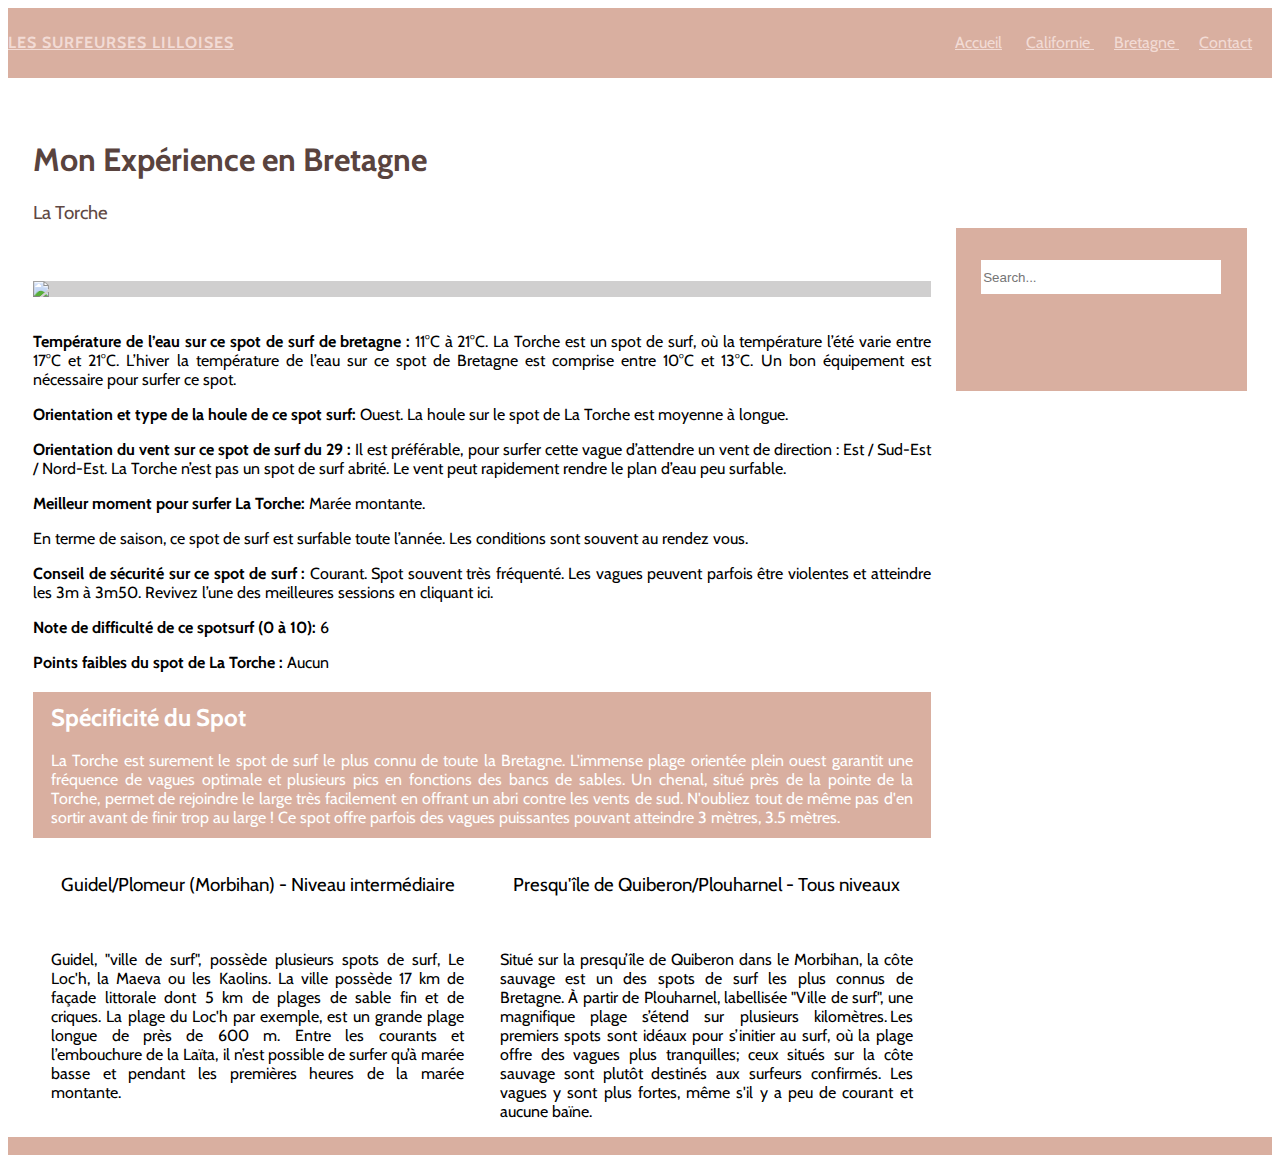
==== bretagne.html @ 43b5da77 "Add files via upload" ====
<!doctype html>
<html>
<head>
<meta charset="UTF-8">

<title>Bretagne - Les Surfeuses Lilloises</title>
	
<link href="BlogPostAssets/styles/blogPostStyle.css" rel="stylesheet" type="text/css">

	<!-- Font -->
	
	<link href="https://fonts.googleapis.com/css?family=Cabin&display=swap" rel="stylesheet">


	<!-- css -->

	<link rel="stylesheet" href="indexhtml/css/bootstrap.min.css">
  
<style>
  /* Global Styles */
/* font-family: 'Cabin', sans-serif; */
/* rose claire : #D9AFA0 */
/* rose claire blanc : #F2DBD5 ; */
/* violet foncé : #59433E; */

#mainwrapper {
  padding: 0;
  margin-left: auto;
  margin-right: auto;
  font-family: 'Cabin';
  overflow: auto;
}


.header {
  background-color: #D9AFA0;
  height: 70px;
  line-height: 70px;
  width: 100%;
  
}

.logo {
  color: #F2DBD5;
  text-transform: uppercase;
  font-weight: bold;
  letter-spacing: 1px;
  float: left;
}

.menu {
  float: right;

}

.menu a {
  color:#F2DBD5;
  margin-right: 20px;

}

.menu a:hover {
  color:#59433E;
}

div .mySlides {
  width: 100%;
  background-color: rgba(208,207,207,1.00);
}

#content #mainContent h1, #content #mainContent h2 {
  color: #59433E;
}
#content #mainContent h3 {
  font-family: 'Cabin', sans-serif;
  font-style: normal;
  font-weight: 200;
  color:#604843;
}
#content #mainContent #bannerImage {
  width: 100%;
  background-color: rgba(208,207,207,1.00);
}
#content #mainContent p {
  color: #000000;
  font-family: 'Cabin', sans-serif;
  font-style: normal;
  font-weight: 200;
  text-align: justify;
}
#content #mainContent #authorInfo {
  background-color: #D9AFA0;
}
#content #mainContent #authorInfo h2, #content #mainContent #authorInfo p {
  color: #FFFFFF;
  padding-left: 2%;
  padding-top: 11px;
}
#content #mainContent #authorInfo p {
  color: #FFFFFF;
  padding-left: 2%;
  padding-top: 0px;
  padding-bottom: 11px;
  padding-right: 2%;
}
footer article {
  width: 46%;
  float: left;
  padding-left: 2%;
  padding-right: 2%;
  text-align: justify;
  font-family: 'Cabin', sans-serif;
  font-style: normal;
  font-weight: 200;
  color: #000000;
}
footer article h3 {
  text-align: center;
  font-family: 'Cabin', sans-serif;
  font-style: normal;
  font-weight: 400;
}
#mainContent {
  padding-left: 2%;
  width: 71%;
  float: left;
  padding-right: 2%;
  padding-top: 41px;
}
#mainwrapper #content #sidebar {
  width: 19%;
  padding-left: 2%;
  padding-right: 2%;
  float: left;
  background-color: #D9AFA0;
  margin-top: 150px;
  padding-top: 32px;
}

#content #sidebar input {
  width: 98%;
  height: 32px;
  border: #000000;
}
#content #sidebar #adimage {
  width: 100%;
  margin-top: 46px;
  float: none;
  overflow: auto;
}
nav ul li {
  list-style-type: none;
  padding-top: 8px;
  padding-bottom: 8px;
}
nav ul {
  padding-left: 0%;
}
nav ul li a {
  color: #000000;
  text-decoration: none;
}
#footerbar {
  height: 18px;
  clear: both;
  background-color: #D9AFA0;
  width: 100%;
}
footer {
  width: 71%;
  padding-left: 2%;
  padding-right: 2%;
}

#mainContent #bannerImage img {
  width: 100%;
}
#sidebar #adimage img {
  width: 100%;
  float: left;
}

/* Responsive Background */

@media (max-width:770px) {

body {
   float:none;
   width:80%;}


.header {
  background-color: #D9AFA0;
  height: 70px;
  line-height: 70px;
  width: 80%%;
}

.menu {
  font-size: 8px;
  margin-right: 20px;
}

.menu a:hover {
  color:#59433E;
}

footer article {
  width: 80%;
  float: right;
  text-align: justify;
  font-family: 'Cabin', sans-serif;
  font-style: normal;
  font-weight: 200;
  color: #000000;
}

footer article h3 {
  text-align: center;
  font-family: 'Cabin', sans-serif;
  font-style: normal;
  font-weight: 400;}
}
</style>

</head>

<body>
	
<div id="mainwrapper">

<div>
<header class="container-fluid header">
	<div class="container">
		<a href="index.html" class="logo"> Les Surfeurses Lilloises </a>
			<nav class="menu">

				<a href="index.html"> Accueil</a> 
				<a href="californie.html"> Californie </a> 
				<a href="index.html"> Bretagne </a> 
				<a href="index.html"> Contact </a>

      </nav>
	</div>
</header>
</div>
	
  <div id="content">
	  
    <section id="mainContent"> 
    
      <h1>Mon Expérience en Bretagne</h1>
      <h3>La Torche</h3>
      <br>
      <br>

      <div>
        <img class="mySlides" src="indexhtml/Images/image1bre.jpg">
        <img class="mySlides" src="indexhtml/Images/bre1.jpg">
        <img class="mySlides" src="indexhtml/Images/bre2.jpg">
      </div>

      <br>

      <p><span style="font-weight: bold;">Température de l’eau sur ce spot de surf de bretagne :</span> 11°C à 21°C. La Torche est un spot de surf, où la température l’été varie entre  17°C et 21°C. L’hiver la température de l’eau  sur ce spot de Bretagne est comprise entre 10°C et 13°C. Un bon équipement est nécessaire pour surfer ce spot.</p>

      <p><span style="font-weight: bold;">Orientation et type de la houle de ce spot surf:</span> Ouest. La houle sur le spot de La Torche est moyenne à longue.</p>

      <p><span style="font-weight: bold;">Orientation du vent sur ce spot de surf du 29 :</span> Il est préférable, pour surfer cette vague d’attendre un vent de direction : Est / Sud-Est / Nord-Est. La Torche n’est pas un spot de surf abrité. Le vent peut rapidement rendre le plan d’eau peu surfable.</p>

      <p><span style="font-weight: bold;">Meilleur moment pour surfer La Torche:</span> Marée montante.</p>

      <p>En terme de saison, ce spot de surf est surfable toute l’année. Les conditions sont souvent au rendez vous.</p>

      <p><span style="font-weight: bold;">Conseil de sécurité sur ce spot de surf :</span> Courant. Spot souvent très fréquenté. Les vagues peuvent parfois être violentes et atteindre les 3m à 3m50. Revivez l’une des meilleures sessions en cliquant ici.</p>

      <p><span style="font-weight: bold;">Note de difficulté de ce spotsurf  (0 à 10):</span> 6</p>

      <p><span style="font-weight: bold;">Points faibles du spot de La Torche :</span> Aucun</p>
      
      <aside id="authorInfo"> 
       <h2>Spécificité du Spot</h2>
        <p>La Torche est surement le spot de surf le plus connu de toute la Bretagne. L'immense plage orientée plein ouest garantit une fréquence de vagues optimale et plusieurs pics en fonctions des bancs de sables. Un chenal, situé près de la pointe de la Torche, permet de rejoindre le large très facilement en offrant un abri contre les vents de sud. N'oubliez tout de même pas d'en sortir avant de finir trop au large ! Ce spot offre parfois des vagues puissantes pouvant atteindre 3 mètres, 3.5 mètres.</p>
      </aside>
    </section>

 <section id="sidebar"> 
     
      <input type="text" placeholder="Search...">
      <div id="adimage"><img src="indexhtml/Images/image3bre.jpg" alt=""/></div>
      
	
	<nav>
        <ul>
			<br>
        </ul>
      </nav>
    </section>
   

<footer> 
   <br>
      <article>
        <h3>Guidel/Plomeur (Morbihan) - Niveau intermédiaire</h3>
        <br>
        <p>Guidel, "ville de surf", possède plusieurs spots de surf, Le Loc'h, la Maeva ou les Kaolins. La ville possède 17 km de façade littorale dont 5 km de plages de sable fin et de criques. La plage du Loc'h par exemple, est un grande plage longue de près de 600 m. 
Entre les courants et l’embouchure de la Laïta, il n’est possible de surfer qu’à marée basse et pendant les premières heures de la marée montante.</p>
      </article>
      <article>
        <h3>Presqu'île de Quiberon/Plouharnel - Tous niveaux</h3>
        <br>
        <p>Situé sur la presqu’île de Quiberon dans le Morbihan, la côte sauvage est un des spots de surf les plus connus de Bretagne. À partir de Plouharnel, labellisée "Ville de surf", une magnifique plage s’étend sur plusieurs kilomètres. Les premiers spots sont idéaux pour s’initier au surf, où la plage offre des vagues plus tranquilles; ceux situés sur la côte sauvage sont plutôt destinés aux surfeurs confirmés. Les vagues y sont plus fortes, même s'il y a peu de courant et aucune baïne.</p>
      </article>
    </footer>
  </div>
	
<div id="footerbar"></div>
</div>

<!-- JavaScript Ajout-->
<script>
var myIndex = 0;
carousel();

function carousel() {
  var i;
  var x = document.getElementsByClassName("mySlides");
  for (i = 0; i < x.length; i++) {
     x[i].style.display = "none";
  }
  myIndex++;
  if (myIndex > x.length) {myIndex = 1}
  x[myIndex-1].style.display = "block";
  setTimeout(carousel, 3000);
}
</script>


</body>
</html>
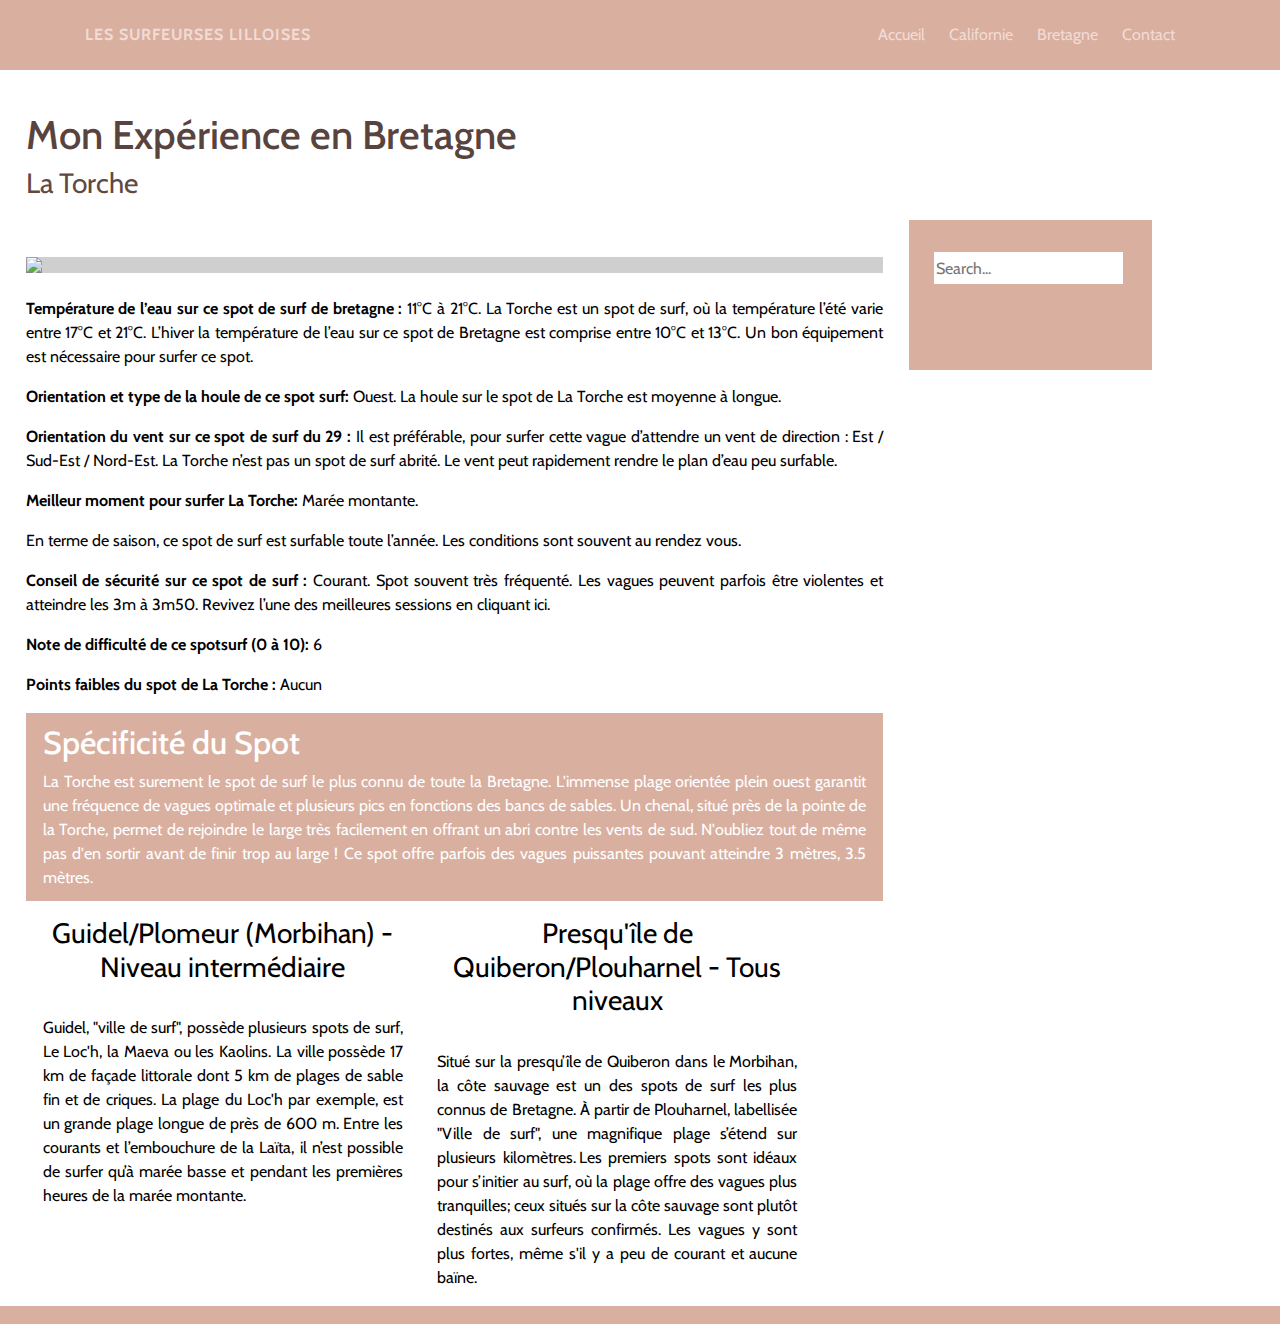
==== commit 9660dbbc: "Update bretagne.html" ====
--- a/bretagne.html
+++ b/bretagne.html
@@ -5,7 +5,7 @@
 
 <title>Bretagne - Les Surfeuses Lilloises</title>
 	
-<link href="BlogPostAssets/styles/blogPostStyle.css" rel="stylesheet" type="text/css">
+<link href="blogPostStyle.css" rel="stylesheet" type="text/css">
 
 	<!-- Font -->
 	
@@ -14,7 +14,7 @@
 
 	<!-- css -->
 
-	<link rel="stylesheet" href="indexhtml/css/bootstrap.min.css">
+	<link rel="stylesheet" href="bootstrap.min.css">
   
 <style>
   /* Global Styles */
@@ -255,9 +255,9 @@
       <br>
 
       <div>
-        <img class="mySlides" src="indexhtml/Images/image1bre.jpg">
-        <img class="mySlides" src="indexhtml/Images/bre1.jpg">
-        <img class="mySlides" src="indexhtml/Images/bre2.jpg">
+        <img class="mySlides" src="image1bre.jpg">
+        <img class="mySlides" src="bre1.jpg">
+        <img class="mySlides" src="bre2.jpg">
       </div>
 
       <br>
@@ -287,7 +287,7 @@
  <section id="sidebar"> 
      
       <input type="text" placeholder="Search...">
-      <div id="adimage"><img src="indexhtml/Images/image3bre.jpg" alt=""/></div>
+      <div id="adimage"><img src="image3bre.jpg" alt=""/></div>
       
 	
 	<nav>
--- a/blogPostStyle.css
+++ b/blogPostStyle.css
@@ -0,0 +1,206 @@
+@charset "UTF-8";
+
+/* Global Styles */
+/* font-family: 'Cabin', sans-serif; */
+/* rose claire : #D9AFA0 */
+/* rose claire blanc : #F2DBD5 ; */
+/* violet foncé : #59433E; */
+
+#mainwrapper {
+	padding: 0;
+	margin-left: auto;
+	margin-right: auto;
+	font-family: 'Cabin';
+	overflow: auto;
+}
+
+
+.header {
+	background-color: #D9AFA0;
+	height: 70px;
+	line-height: 70px;
+	width: 100%;
+	
+}
+
+.logo {
+	color: #F2DBD5;
+	text-transform: uppercase;
+	font-weight: bold;
+	letter-spacing: 1px;
+	float: left;
+}
+
+.menu {
+	float: right;
+
+}
+
+.menu a {
+	color:#F2DBD5;
+	margin-right: 20px;
+
+}
+
+.menu a:hover {
+	color:#59433E;
+}
+
+div .mySlides {
+	width: 100%;
+	background-color: rgba(208,207,207,1.00);
+}
+
+#content #mainContent h1, #content #mainContent h2 {
+	color: #59433E;
+}
+#content #mainContent h3 {
+	font-family: 'Cabin', sans-serif;
+	font-style: normal;
+	font-weight: 200;
+	color:#604843;
+}
+#content #mainContent #bannerImage {
+	width: 100%;
+	background-color: rgba(208,207,207,1.00);
+}
+#content #mainContent p {
+	color: #000000;
+	font-family: 'Cabin', sans-serif;
+	font-style: normal;
+	font-weight: 200;
+	text-align: justify;
+}
+#content #mainContent #authorInfo {
+	background-color: #D9AFA0;
+}
+#content #mainContent #authorInfo h2, #content #mainContent #authorInfo p {
+	color: #FFFFFF;
+	padding-left: 2%;
+	padding-top: 11px;
+}
+#content #mainContent #authorInfo p {
+	color: #FFFFFF;
+	padding-left: 2%;
+	padding-top: 0px;
+	padding-bottom: 11px;
+	padding-right: 2%;
+}
+footer article {
+	width: 46%;
+	float: left;
+	padding-left: 2%;
+	padding-right: 2%;
+	text-align: justify;
+	font-family: 'Cabin', sans-serif;
+	font-style: normal;
+	font-weight: 200;
+	color: #000000;
+}
+footer article h3 {
+	text-align: center;
+	font-family: 'Cabin', sans-serif;
+	font-style: normal;
+	font-weight: 400;
+}
+#mainContent {
+	padding-left: 2%;
+	width: 71%;
+	float: left;
+	padding-right: 2%;
+	padding-top: 41px;
+}
+#mainwrapper #content #sidebar {
+	width: 19%;
+	padding-left: 2%;
+	padding-right: 2%;
+	float: left;
+	background-color: #D9AFA0;
+	margin-top: 150px;
+	padding-top: 32px;
+}
+
+#content #sidebar input {
+	width: 98%;
+	height: 32px;
+	border: #000000;
+}
+#content #sidebar #adimage {
+	width: 100%;
+	margin-top: 46px;
+	float: none;
+	overflow: auto;
+}
+nav ul li {
+	list-style-type: none;
+	padding-top: 8px;
+	padding-bottom: 8px;
+}
+nav ul {
+	padding-left: 0%;
+}
+nav ul li a {
+	color: #000000;
+	text-decoration: none;
+}
+#footerbar {
+	height: 18px;
+	clear: both;
+	background-color: #D9AFA0;
+	width: 100%;
+}
+footer {
+	width: 71%;
+	padding-left: 2%;
+	padding-right: 2%;
+}
+
+#mainContent #bannerImage img {
+	width: 100%;
+}
+#sidebar #adimage img {
+	width: 100%;
+	float: left;
+}
+
+
+@media (max-width:770px) {
+
+body {
+	 float:none;
+	 width:80%;}
+
+.header {
+	background-color: #D9AFA0;
+	height: 70px;
+	line-height: 70px;
+	width: 80%%;
+}
+
+
+.menu {
+	font-size: 8px;
+	margin-right: 20px;
+}
+
+.menu a:hover {
+	color:#59433E;
+}
+
+footer article {
+	width: 80%;
+	float: right;
+	text-align: justify;
+	font-family: 'Cabin', sans-serif;
+	font-style: normal;
+	font-weight: 200;
+	color: #000000;
+}
+footer article h3 {
+	text-align: center;
+	font-family: 'Cabin', sans-serif;
+	font-style: normal;
+	font-weight: 400;}
+}
+
+
